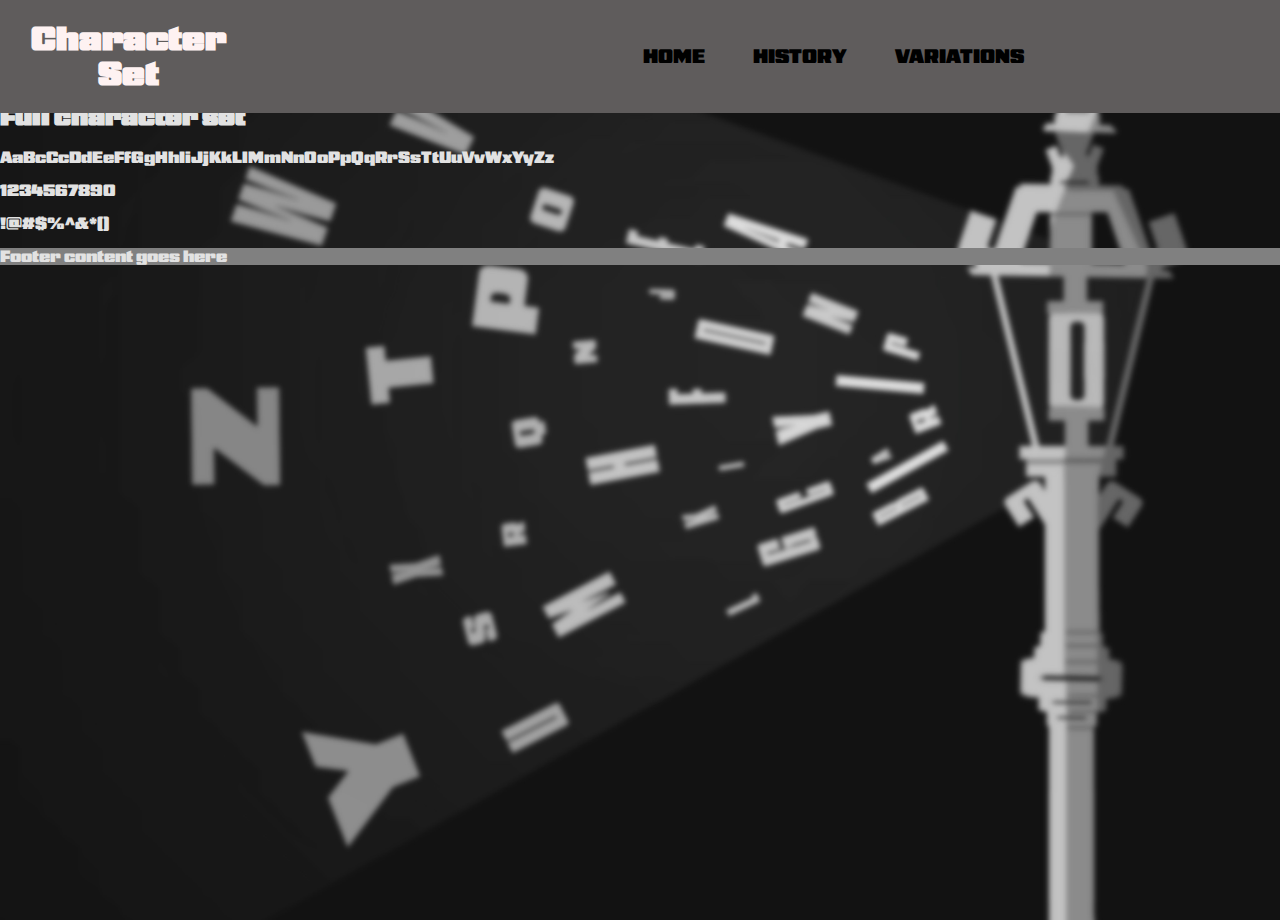
==== fullcharacterset.html @ bdd98385 "added images and fixed code" ====
<!DOCTYPE html>
<html lang="en">
<head>
    <meta charset="UTF-8">
    <meta http-equiv="X-UA-Compatible" content="IE=edge">
    <meta name="viewport" content="width=device-width, initial-scale=1.0">
    <link rel="stylesheet" href="main.css">
    <link rel="stylesheet" href="navigation.css">
    <title>Character Set</title>
    <meta charset="UTF-8">
    <meta name="viewport" content="width=device-width, initial-scale=1.0">
    <title>Background Image</title>
    <style>
        body {
            background-image: url('./images/nickelgothic2.jpg'); /* Path to the image */
            background-size: cover; /* Ensures the image covers the entire background */
            background-position: center; /* Centers the image */
            background-repeat: no-repeat; /* Prevents the image from repeating */
            margin: 0; /* Removes default margin for the body */
            height: 100vh; /* Ensures the body takes up the full viewport height */
        }
        
    </style>
</head>
<body>
    <header>
        <h1>Character Set</h1>
        <nav class="page-nav">
            <ul>
                <li><a href="index.html">Home</a></li>
                <li><a href="history.html">History</a></li>
                <li><a href="variations.html">Variations</a></li>
            </ul>
        </nav>
    </header>
    <main>
        <h2>Full Character Set</h2>
        <p>
            This page displays the complete character set of the Nickel Gothic font, showcasing its versatility and supported glyphs.
        </p>
        <section class="alphabet">
            <h2>Full character set</h2>
            <p>AaBcCcDdEeFfGgHhIiJjKkLlMmNnOoPpQqRrSsTtUuVvWxYyZz</p>
            <p>1234567890</p>
            <p>!@#$%^&*()</p>
          </section>

    </main>
</div>
</section>
<!-- Start of the footer -->
<footer>
  Footer content goes here
</footer>
</body>
</html>
---- main.css ----
@font-face {
    src: url("fonts/NickelGothicVariable[slnt\,wdth]-Edu.woff2") format("woff2"),
         url('fonts/NickelGothicVariable[slnt\,wdth]-Edu.woff') format("woff");
        font-family: 'Nickel Gothic Variable';
        font-style: normal;
        font-weight: normal;
        }
    
        @font-face {
            src: url("fonts/NickelGothicVariable[slnt\,wdth]-Edu.woff2") format("woff2"),
                 url('fonts/NickelGothicVariable[slnt\,wdth]-Edu.woff') format("woff");
                font-family: 'Nickel Gothic Variable';
                font-style: normal;
                font-weight: normal;
                }
            
                body {
                    background-color: lightsteelblue;
                    font-family: 'Nickel Gothic Variable';
                    color: rgb(226, 226, 226); /* Change font color to white */
                }
 #history {
 font-family: 'Futura', sans-serif; /* Set font to Futura */
  }

/* how the page wrapper will appear on mobile */
.page-wrapper{
    width: min(100% - 3rem, 80ch);
    margin-inline: auto;
}
/* how the page wrapper appears on desktop */

@media only screen and (min-width:800px){
.page-wrapper{
display: grid;
grid-gap: 25px;
grid-template-columns: 1fr 1fr;
grid-template-rows: auto;
grid-template-areas: 
    "h v"
    "a a";
}

#history {
grid-area: h;
}

#variations{
grid-area: v;
}

#alphabet {
grid-area: a;
}
}
/* CSS for the footer */
footer{
    background-color: gray;
}

/* variable font animation */
/* variable font animation */
h1{
    font-variation-settings: "wght" 25;
}
h3{
    font-weight:20; 
    text-align: center;
    font-size: 5em;
    animation: weightChange 7s infinite;
}

@keyframes weightChange {
    0%, 100%{
        font-variation-settings: "wght" 25, "slnt" -15;
    }
    50%{font-variation-settings: "wght" 150, "slnt" 15;
    }
}b  
 
/* animations for the varitions sections*/
.width {
    animation: widthOnly 5s infinite; /* Apply the width-only animation */
}

@keyframes widthOnly {
    0%, 100% {
        font-variation-settings: "wdth" 25; /* Narrow width */
    }
    50% {
        font-variation-settings: "wdth" 100; /* Wide width */
    }
}

/* Animation for the slant change */
.slant { 
    animation: slantVariations 5s infinite;
}

@keyframes slantVariations {
    0%, 100% {
        font-variation-settings: "wdth" 25, "slnt" -15;
    }
    50% {
        font-variation-settings: "wdth" 100, "slnt" 15;
    }
}/* Styling and animation for h5 elements */
h5 {
    font-weight: 400; /* Corrected font-weight */
    color: blue;
    margin: 15px;
    animation: weightChange 7s infinite;
}

/* Define the weightChange animation */
@keyframes weightChange {
    0%, 100% {
        font-variation-settings: "wght" 200;
    }
    50% {
        font-variation-settings: "wght" 700;
    }
}
/* variable font that changes on hover */
.variable-font{
    font-weight:1 ;
    height:100vh;
    font-size: 10em;
    display:grid;
    place-content: center;
    margin: 0;
    text-align: center;
    font-variation-settings: "wght" 40, "wdth" 0, "XXXX" 1;
    transition: 
        font-weight 500ms,
        font-variation-settings 3s;
}

.variable-font:hover{
    font-weight:500 ;
    height:100vh;
    font-size: 7em;
    display:grid;
    place-content: center;
    margin: 0;
    text-align: center;
    font-variation-settings: "wght" 120, "wdth" 0, "XXXX" 100;
}

body {
    background-image: url('./images/nickelgothic2.jpg'); /* Path to the image */
    background-size: cover; /* Ensures the image covers the entire background */
    background-position: center; /* Centers the image */
    background-repeat: no-repeat; /* Prevents the image from repeating */
}



/* Ensure the content is under the navigation bar */
.variations-page header {
    position: fixed; /* Fix the nav bar at the top */
    top: 0;
    left: 0;
    width: 100%; /* Full width of the screen */
    z-index: 1000; /* Ensure it stays above other content */
    background-color: rgba(255, 255, 255, 0.9); /* Optional: Add a background color */
    padding: 1em;
    box-shadow: 0px 2px 5px rgba(0, 0, 0, 0.1); /* Optional: Add a shadow */
}

/* Add spacing below the fixed nav bar */
.variations-page main {
    margin-top: 120px; /* Adjust this value to match the height of your nav bar */
}

/* Style the #variations section */
.variations-page #variations {
    margin-top: 2em; /* Add spacing from the top */
    margin-left: 2em; /* Align content to the left */
    max-width: 400px; /* Limit the width of the content */
    text-align: left; /* Align text to the left */
}

/* Ensure proper layout for larger screens */
@media (min-width: 768px) {
    .variations-page #variations {
        position: relative; /* Keep it in flow */
        float: left; /* Align to the left-hand side */
    }
}
---- navigation.css ----
*, *::before, *::after {
    box-sizing: border-box;
  }
  
  body {
    margin: 0;
  }
  
  h1{
    color:rgb(254, 242, 242);
  }
  header {
    /* where to set the color of the nav bar */
      background-color: rgb(95, 92, 92);
      text-align: center;
      top:0px;
      position: fixed;
      z-index: 999;
      width: 100%
  }
  
  .logo {
    margin: 0;
  }
  /* where to change the background color of the pop-up nav bar*/
  nav {
      position: absolute;
      text-align: left;
      padding-top:10px;
      top: 100%;
      left: 0;
      background: rgb(61, 61, 61);
      width: 100%;
      transform: scale(1,0);
      transform-origin: top;
      transition: transform 400ms ease-in-out;
  }
  
  nav ul {
      margin: 0;
      padding: 0;
      list-style: none;
  }
  
  nav li {
      margin-bottom: 1em;
      margin-left: 1em;
  }
  
  nav a {
      color: black;
      text-decoration: none;
      font-size: 1.2rem;
      text-transform: uppercase;
      opacity: 0;
      transition: opacity 100ms ease-in-out;
  }
  /* where to change the font color of the nav bar pop-up */
  nav a:hover {
      color: rgb(246, 31, 31);
  }
  
  .nav-checkbox:checked ~ nav {
     transform: scale(1,1);
  }
  
  .nav-checkbox {
      display: none;
  }
  
  .nav-checkbox-icon {
      position: absolute;
      top: 0;
      right: 0;
      margin-right: 1em;
      height: 100%;
      display: flex;
      align-items: center;    
  }
  
  .nav-checkbox-icon span,
  .nav-checkbox-icon span::before,
  .nav-checkbox-icon span::after {
  
          display: block;
          /* color of the hamburger menu */
          background: black;
          /* how far the hamburger menu is from the top */
          margin-top:7px;
          height: 3px;
          width: 2em;
          position: relative;
          
  }
  
  .nav-checkbox-icon span::before,
  .nav-checkbox-icon span::after {
  
          content: '';
          position: absolute;
  }
  
  .nav-checkbox-icon span::before {
      bottom: 7px;
  }
  
  .nav-checkbox-icon span::after {
      bottom: 14px;
  }
  
  .nav-checkbox:checked ~ nav a{
      opacity: 1;
      transition: opacity 250ms ease-in-out 350ms;
  }
  
  @media screen and (min-width: 800px) {
    .nav-checkbox-icon {
      display: none;
    }
    header {
      display: grid;
      grid-template-columns: 1fr auto minmax(600px, 3fr) 1fr;
    }
    .logo {
      grid-column: 2 / span 1;
    }
    nav {
      all: unset;
      grid-column: 3 / 4;
      display: flex;
      justify-content: flex-end;
      align-items: center;
    }
    nav a {
      opacity: 1;
      position: relative;
    }
    nav ul {
      display: flex;
     
    }
    nav li {
      margin-left: 3em;
      margin-bottom: 0;
    }
    nav a::before {
      content: '';
      display: block;
      height: 3px;
      background: black;
      position: absolute;
      top: 1.1em;
      left: 0;
      right: 0;
      transform: scale(0,1);
      transition: transform ease-in-out 250ms;
      
    }
    nav a:hover::before {
      transform: scale(1,1);
    }
  }
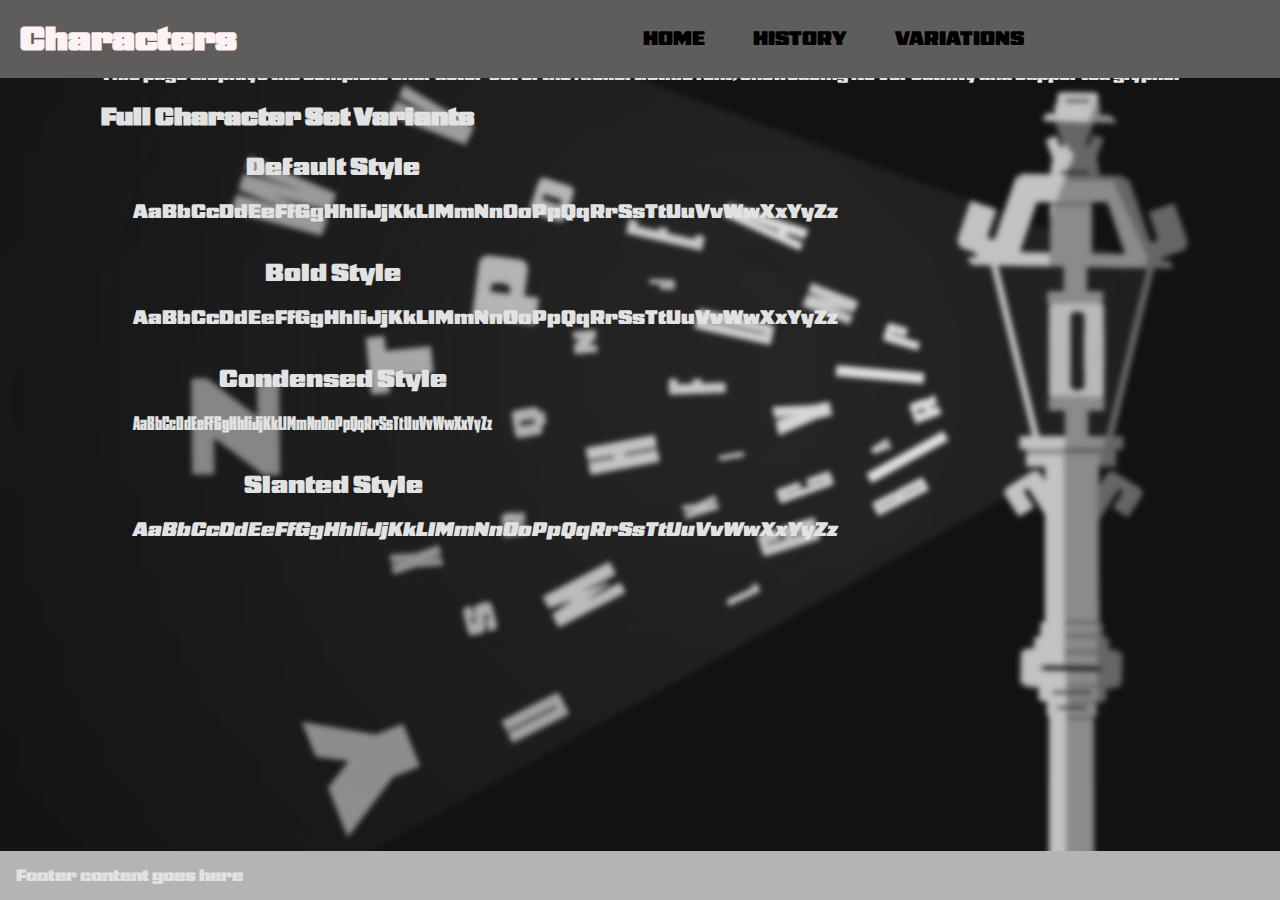
==== commit 4ed3e28e: "background and codes" ====
--- a/fullcharacterset.html
+++ b/fullcharacterset.html
@@ -2,29 +2,203 @@
 <html lang="en">
 <head>
     <meta charset="UTF-8">
-    <meta http-equiv="X-UA-Compatible" content="IE=edge">
     <meta name="viewport" content="width=device-width, initial-scale=1.0">
+    <title>History</title>
     <link rel="stylesheet" href="main.css">
     <link rel="stylesheet" href="navigation.css">
-    <title>Character Set</title>
-    <meta charset="UTF-8">
-    <meta name="viewport" content="width=device-width, initial-scale=1.0">
-    <title>Background Image</title>
     <style>
-        body {
-            background-image: url('./images/nickelgothic2.jpg'); /* Path to the image */
-            background-size: cover; /* Ensures the image covers the entire background */
-            background-position: center; /* Centers the image */
-            background-repeat: no-repeat; /* Prevents the image from repeating */
-            margin: 0; /* Removes default margin for the body */
-            height: 100vh; /* Ensures the body takes up the full viewport height */
-        }
-        
+        *, *::before, *::after {
+    box-sizing: border-box;
+  }
+  
+  body {
+    margin: 0;
+  }
+  
+  h1{
+    color:rgb(254, 242, 242);
+  }
+  header {
+    /* where to set the color of the nav bar */
+      background-color: rgb(95, 92, 92);
+      text-align: center;
+      top:0px;
+      position: fixed;
+      z-index: 999;
+      width: 100%
+  }
+  
+  .logo {
+    margin: 0;
+  }
+  /* where to change the background color of the pop-up nav bar*/
+  nav {
+      position: absolute;
+      text-align: left;
+      padding-top:10px;
+      top: 100%;
+      left: 0;
+      background: rgb(61, 61, 61);
+      width: 100%;
+      transform: scale(1,0);
+      transform-origin: top;
+      transition: transform 400ms ease-in-out;
+  }
+  
+  nav ul {
+      margin: 0;
+      padding: 0;
+      list-style: none;
+  }
+  
+  nav li {
+      margin-bottom: 1em;
+      margin-left: 1em;
+  }
+  
+  nav a {
+      color: black;
+      text-decoration: none;
+      font-size: 1.2rem;
+      text-transform: uppercase;
+      opacity: 0;
+      transition: opacity 100ms ease-in-out;
+  }
+  /* where to change the font color of the nav bar pop-up */
+  nav a:hover {
+      color: rgb(246, 31, 31);
+  }
+  
+  .nav-checkbox:checked ~ nav {
+     transform: scale(1,1);
+  }
+  
+  .nav-checkbox {
+      display: none;
+  }
+  
+  .nav-checkbox-icon {
+      position: absolute;
+      top: 0;
+      right: 0;
+      margin-right: 1em;
+      height: 100%;
+      display: flex;
+      align-items: center;    
+  }
+  
+  .nav-checkbox-icon span,
+  .nav-checkbox-icon span::before,
+  .nav-checkbox-icon span::after {
+  
+          display: block;
+          /* color of the hamburger menu */
+          background: black;
+          /* how far the hamburger menu is from the top */
+          margin-top:7px;
+          height: 3px;
+          width: 2em;
+          position: relative;
+          
+  }
+  
+  .nav-checkbox-icon span::before,
+  .nav-checkbox-icon span::after {
+  
+          content: '';
+          position: absolute;
+  }
+  
+  .nav-checkbox-icon span::before {
+      bottom: 7px;
+  }
+  
+  .nav-checkbox-icon span::after {
+      bottom: 14px;
+  }
+  
+  .nav-checkbox:checked ~ nav a{
+      opacity: 1;
+      transition: opacity 250ms ease-in-out 350ms;
+  }
+  
+  @media screen and (min-width: 800px) {
+    .nav-checkbox-icon {
+      display: none;
+    }
+    header {
+      display: grid;
+      grid-template-columns: 1fr auto minmax(600px, 3fr) 1fr;
+    }
+    .logo {
+      grid-column: 2 / span 1;
+    }
+    nav {
+      all: unset;
+      grid-column: 3 / 4;
+      display: flex;
+      justify-content: flex-end;
+      align-items: center;
+    }
+    nav a {
+      opacity: 1;
+      position: relative;
+    }
+    nav ul {
+      display: flex;
+     
+    }
+    nav li {
+      margin-left: 3em;
+      margin-bottom: 0;
+    }
+    nav a::before {
+      content: '';
+      display: block;
+      height: 3px;
+      background: black;
+      position: absolute;
+      top: 1.1em;
+      left: 0;
+      right: 0;
+      transform: scale(0,1);
+      transition: transform ease-in-out 250ms;
+      
+    }
+    nav a:hover::before {
+      transform: scale(1,1);
+    }
+  }
+  
+    /* Ensure the body takes up the full height of the viewport */
+  body {
+      display: flex;
+      flex-direction: column;
+      min-height: 100vh; /* Ensure the body is at least the height of the viewport */
+      margin: 0; /* Remove default margin */
+  }
+  
+  /* Main content area */
+  main {
+      flex: 1; /* Allow the main content to grow and take up available space */
+  }
+  
+  /* Footer styling */
+  footer {
+      background-color: #b4b4b4; /* Optional: Add a background color */
+      text-align: left; /* Align the footer content to the left */
+      padding: 1em; /* Add padding inside the footer */
+      position: fixed; /* Fix the footer to the bottom of the viewport */
+      bottom: 0; /* Align it to the bottom */
+      left: 0; /* Ensure it starts from the left edge */
+      width: 100%; /* Ensure it spans the full width */
+      box-sizing: border-box; /* Include padding and border in width */
+  }
     </style>
 </head>
 <body>
     <header>
-        <h1>Character Set</h1>
+        <h1>Characters</h1>
         <nav class="page-nav">
             <ul>
                 <li><a href="index.html">Home</a></li>
@@ -39,11 +213,31 @@
             This page displays the complete character set of the Nickel Gothic font, showcasing its versatility and supported glyphs.
         </p>
         <section class="alphabet">
-            <h2>Full character set</h2>
-            <p>AaBcCcDdEeFfGgHhIiJjKkLlMmNnOoPpQqRrSsTtUuVvWxYyZz</p>
-            <p>1234567890</p>
-            <p>!@#$%^&*()</p>
-          </section>
+                     <h2>Full Character Set Variants</h2>
+            
+            <!-- Default Style -->
+            <section class="variant">
+                <h3>Default Style</h3>
+                <p class="default">AaBbCcDdEeFfGgHhIiJjKkLlMmNnOoPpQqRrSsTtUuVvWwXxYyZz</p>
+            </section>
+            
+            <!-- Bold Variant -->
+            <section class="variant">
+                <h3>Bold Style</h3>
+                <p class="bold">AaBbCcDdEeFfGgHhIiJjKkLlMmNnOoPpQqRrSsTtUuVvWwXxYyZz</p>
+            </section>
+            
+            <!-- Condensed Variant -->
+            <section class="variant">
+                <h3>Condensed Style</h3>
+                <p class="condensed">AaBbCcDdEeFfGgHhIiJjKkLlMmNnOoPpQqRrSsTtUuVvWwXxYyZz</p>
+            </section>
+            
+            <!-- Slanted Variant -->
+            <section class="variant">
+                <h3>Slanted Style</h3>
+                <p class="slanted">AaBbCcDdEeFfGgHhIiJjKkLlMmNnOoPpQqRrSsTtUuVvWwXxYyZz</p>
+            </section>
 
     </main>
 </div>
--- a/main.css
+++ b/main.css
@@ -187,4 +187,77 @@
         position: relative; /* Keep it in flow */
         float: left; /* Align to the left-hand side */
     }
-}+}
+/* Position the #variations section in the left-center of the screen */
+#variations {
+    position: absolute; /* Position the section relative to the viewport */
+    top: 50%; /* Center vertically */
+    left: 2%; /* Align to the left side (adjust as needed) */
+    transform: translateY(-50%); /* Adjust for vertical centering */
+    max-width: 400px; /* Limit the width of the content */
+    text-align: left; /* Align text to the left */
+}
+
+/* General styling for the variants */
+.variant {
+    margin-bottom: 2em; /* Add spacing between sections */
+}
+
+.variant h3 {
+    font-family: 'Nickel Gothic Variable', sans-serif;
+    font-size: 1.5em;
+    margin-bottom: 0.5em;
+}
+
+.variant p {
+    font-family: 'Nickel Gothic Variable', sans-serif;
+    font-size: 1.2em;
+    line-height: 1.5;
+}
+
+/* Default Style */
+.default {
+    font-variation-settings: "wght" 400, "wdth" 100, "slnt" 0; /* Regular weight, normal width, no slant */
+}
+
+/* Bold Variant */
+.bold {
+    font-variation-settings: "wght" 700, "wdth" 100, "slnt" 0; /* Bold weight, normal width, no slant */
+}
+
+/* Condensed Variant */
+.condensed {
+    font-variation-settings: "wght" 400, "wdth" 50, "slnt" 0; /* Regular weight, condensed width, no slant */
+}
+
+/* Slanted Variant */
+.slanted {
+    font-variation-settings: "wght" 400, "wdth" 100, "slnt" -10; /* Regular weight, normal width, slanted */
+}
+/* Center the content vertically and align it to the left */
+body {
+    display: flex;
+    justify-content: flex-start; /* Align content to the left */
+    align-items: center; /* Center content vertically */
+    min-height: 100vh; /* Ensure the body takes up the full viewport height */
+    margin: 0; /* Remove default margin */
+}
+
+.variant {
+    margin-left: 2em; /* Add spacing from the left edge */
+    max-width: 400px; /* Limit the width of the content */
+    text-align: left; /* Align text to the left */
+}
+
+.variant h3 {
+    font-family: 'Nickel Gothic Variable', sans-serif;
+    font-size: 1.5em;
+    margin-bottom: 0.5em;
+}
+
+.variant p {
+    font-family: 'Nickel Gothic Variable', sans-serif;
+    font-size: 1.2em;
+    line-height: 1.5;
+}
+
--- a/navigation.css
+++ b/navigation.css
@@ -161,4 +161,29 @@
     }
   }
   
+    /* Ensure the body takes up the full height of the viewport */
+  body {
+      display: flex;
+      flex-direction: column;
+      min-height: 100vh; /* Ensure the body is at least the height of the viewport */
+      margin: 0; /* Remove default margin */
+  }
+  
+  /* Main content area */
+  main {
+      flex: 1; /* Allow the main content to grow and take up available space */
+  }
+  
+  /* Footer styling */
+  footer {
+      background-color: #b4b4b4; /* Optional: Add a background color */
+      text-align: left; /* Align the footer content to the left */
+      padding: 1em; /* Add padding inside the footer */
+      position: fixed; /* Fix the footer to the bottom of the viewport */
+      bottom: 0; /* Align it to the bottom */
+      left: 0; /* Ensure it starts from the left edge */
+      width: 100%; /* Ensure it spans the full width */
+      box-sizing: border-box; /* Include padding and border in width */
+  }
+
   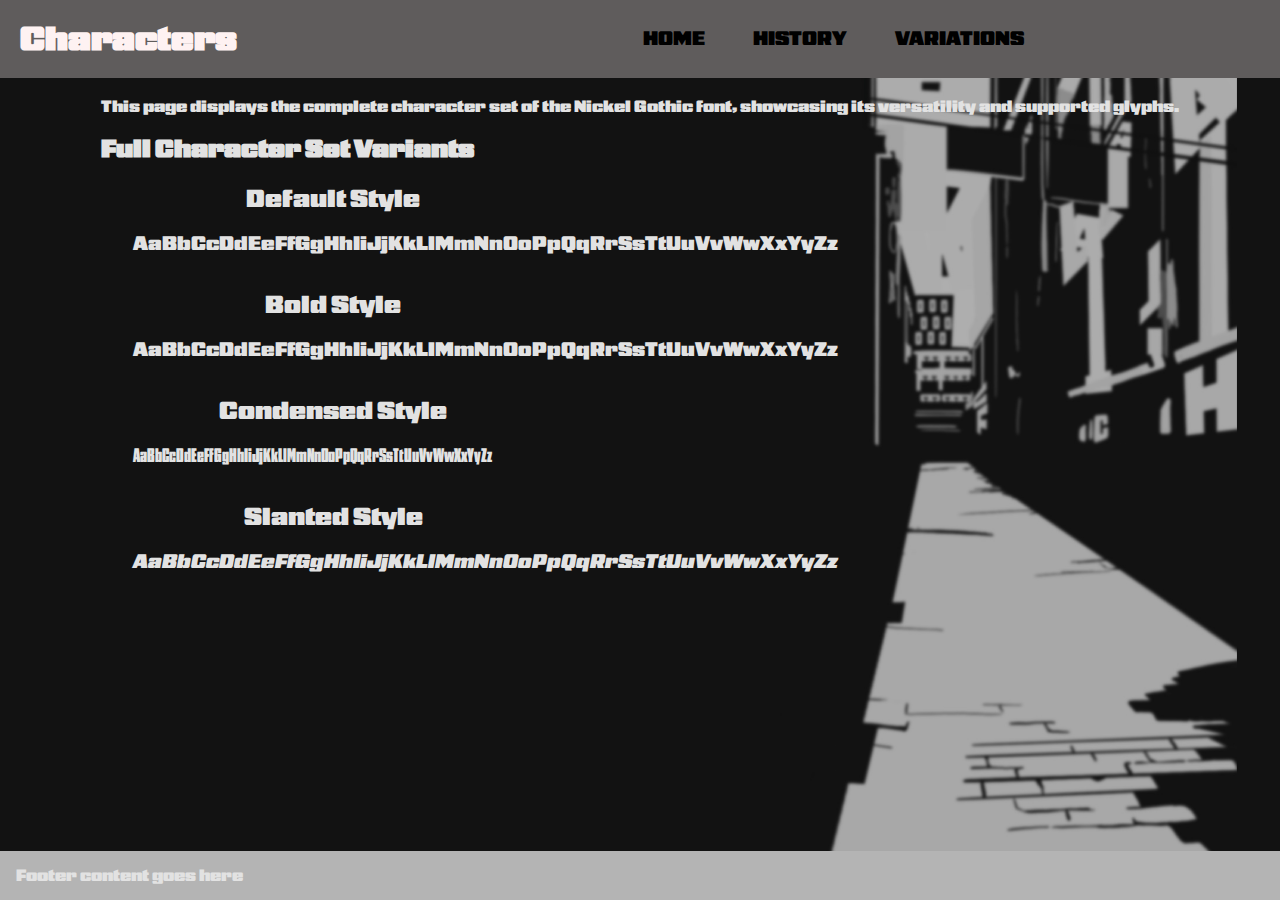
==== commit 754e1006: "fixed animation issues" ====
--- a/fullcharacterset.html
+++ b/fullcharacterset.html
@@ -182,7 +182,15 @@
   main {
       flex: 1; /* Allow the main content to grow and take up available space */
   }
-  
+  body {
+            background-image: url('./images/city.svg'); /* Path to the image */
+            background-size: cover; /* Ensures the image covers the entire background */
+            background-position: center; /* Centers the image */
+            background-repeat: no-repeat; /* Prevents the image from repeating */
+            margin: 0; /* Removes default margin for the body */
+            height: 100vh; /* Ensures the body takes up the full viewport height */
+        }
+
   /* Footer styling */
   footer {
       background-color: #b4b4b4; /* Optional: Add a background color */
@@ -208,36 +216,38 @@
         </nav>
     </header>
     <main>
+        
+        <section class="alphabet" style="overflow-y: auto; max-height: calc(100vh - 150px); padding: 1em;"></section>
         <h2>Full Character Set</h2>
         <p>
             This page displays the complete character set of the Nickel Gothic font, showcasing its versatility and supported glyphs.
         </p>
-        <section class="alphabet">
-                     <h2>Full Character Set Variants</h2>
+        <h2>Full Character Set Variants</h2>
             
             <!-- Default Style -->
             <section class="variant">
-                <h3>Default Style</h3>
-                <p class="default">AaBbCcDdEeFfGgHhIiJjKkLlMmNnOoPpQqRrSsTtUuVvWwXxYyZz</p>
+            <h3>Default Style</h3>
+            <p class="default">AaBbCcDdEeFfGgHhIiJjKkLlMmNnOoPpQqRrSsTtUuVvWwXxYyZz</p>
             </section>
             
             <!-- Bold Variant -->
             <section class="variant">
-                <h3>Bold Style</h3>
-                <p class="bold">AaBbCcDdEeFfGgHhIiJjKkLlMmNnOoPpQqRrSsTtUuVvWwXxYyZz</p>
+            <h3>Bold Style</h3>
+            <p class="bold">AaBbCcDdEeFfGgHhIiJjKkLlMmNnOoPpQqRrSsTtUuVvWwXxYyZz</p>
             </section>
             
             <!-- Condensed Variant -->
             <section class="variant">
-                <h3>Condensed Style</h3>
-                <p class="condensed">AaBbCcDdEeFfGgHhIiJjKkLlMmNnOoPpQqRrSsTtUuVvWwXxYyZz</p>
+            <h3>Condensed Style</h3>
+            <p class="condensed">AaBbCcDdEeFfGgHhIiJjKkLlMmNnOoPpQqRrSsTtUuVvWwXxYyZz</p>
             </section>
             
             <!-- Slanted Variant -->
             <section class="variant">
-                <h3>Slanted Style</h3>
-                <p class="slanted">AaBbCcDdEeFfGgHhIiJjKkLlMmNnOoPpQqRrSsTtUuVvWwXxYyZz</p>
-            </section>
+            <h3>Slanted Style</h3>
+            <p class="slanted">AaBbCcDdEeFfGgHhIiJjKkLlMmNnOoPpQqRrSsTtUuVvWwXxYyZz</p>
+            </section>
+        </section>
 
     </main>
 </div>
--- a/main.css
+++ b/main.css
@@ -78,17 +78,18 @@
     }
 }b  
  
-/* animations for the varitions sections*/
+/* animations for the variations sections */
 .width {
     animation: widthOnly 5s infinite; /* Apply the width-only animation */
+    font-variation-settings: "wdth" 50; /* Ensure initial width is set */
 }
 
 @keyframes widthOnly {
     0%, 100% {
-        font-variation-settings: "wdth" 25; /* Narrow width */
+        font-variation-settings: "wdth" 50; /* Narrow width */
     }
     50% {
-        font-variation-settings: "wdth" 100; /* Wide width */
+        font-variation-settings: "wdth" 200; /* Wide width */
     }
 }
 
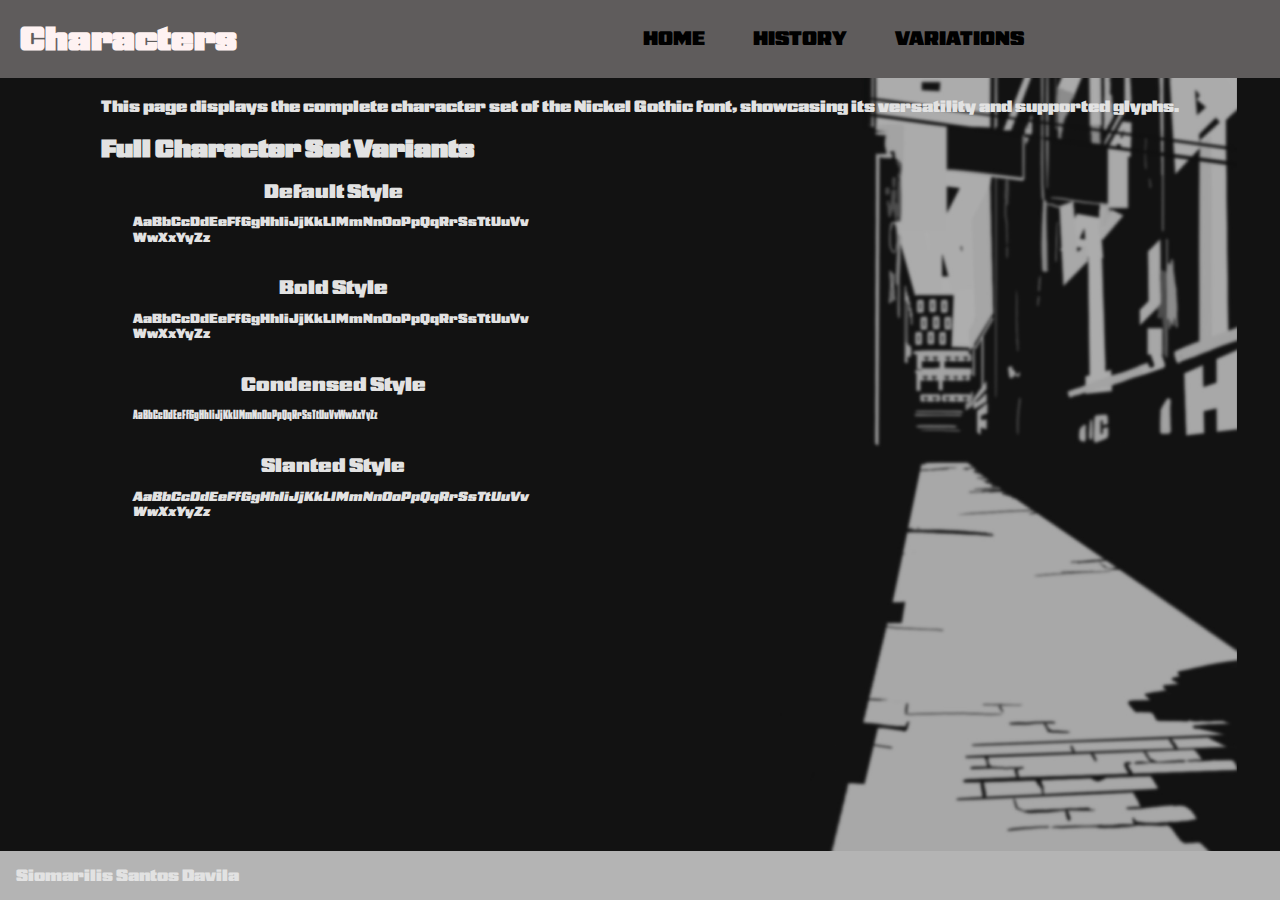
==== commit 78a92199: "added more" ====
--- a/fullcharacterset.html
+++ b/fullcharacterset.html
@@ -1,6 +1,12 @@
 <!DOCTYPE html>
 <html lang="en">
 <head>
+    <meta charset="UTF-8">
+    <meta http-equiv="X-UA-Compatible" content="IE=edge">
+    <meta name="viewport" content="width=device-width, initial-scale=1.0">
+    <link rel="stylesheet" href="main.css">
+    <link rel="stylesheet" href="navigation.css">
+    <title>NickelGothicVariableFont</title>
     <meta charset="UTF-8">
     <meta name="viewport" content="width=device-width, initial-scale=1.0">
     <title>History</title>
@@ -220,7 +226,8 @@
         <section class="alphabet" style="overflow-y: auto; max-height: calc(100vh - 150px); padding: 1em;"></section>
         <h2>Full Character Set</h2>
         <p>
-            This page displays the complete character set of the Nickel Gothic font, showcasing its versatility and supported glyphs.
+            This page displays the complete character set of 
+            the Nickel Gothic font, showcasing its versatility and supported glyphs.
         </p>
         <h2>Full Character Set Variants</h2>
             
@@ -247,6 +254,27 @@
             <h3>Slanted Style</h3>
             <p class="slanted">AaBbCcDdEeFfGgHhIiJjKkLlMmNnOoPpQqRrSsTtUuVvWwXxYyZz</p>
             </section>
+            <!-- Example element with .width class -->
+
+<style>
+    /* General styling for the variants */
+    .variant {
+        margin-bottom: 2em; /* Add spacing between sections */
+    }
+
+    .variant h3 {
+        font-family: 'Nickel Gothic Variable', sans-serif;
+        font-size: 1.2em; /* Reduce heading size slightly */
+        margin-bottom: 0.5em;
+    }
+
+    .variant p {
+        font-family: 'Nickel Gothic Variable', sans-serif;
+        font-size: 0.8em; /* Reduce font size to fit on the screen */
+        line-height: 1.2; /* Adjust line height for readability */
+        word-break: break-word; /* Ensure long words break to fit the screen */
+    }
+</style>
         </section>
 
     </main>
@@ -254,7 +282,7 @@
 </section>
 <!-- Start of the footer -->
 <footer>
-  Footer content goes here
+  Siomarilis Santos Davila
 </footer>
 </body>
 </html>--- a/main.css
+++ b/main.css
@@ -108,7 +108,7 @@
 }/* Styling and animation for h5 elements */
 h5 {
     font-weight: 400; /* Corrected font-weight */
-    color: blue;
+    color: rgb(246, 31, 31);
     margin: 15px;
     animation: weightChange 7s infinite;
 }
--- a/navigation.css
+++ b/navigation.css
@@ -176,7 +176,7 @@
   
   /* Footer styling */
   footer {
-      background-color: #b4b4b4; /* Optional: Add a background color */
+      background-color: rgb(95, 92, 92); /* Optional: Add a background color */
       text-align: left; /* Align the footer content to the left */
       padding: 1em; /* Add padding inside the footer */
       position: fixed; /* Fix the footer to the bottom of the viewport */
@@ -184,6 +184,4 @@
       left: 0; /* Ensure it starts from the left edge */
       width: 100%; /* Ensure it spans the full width */
       box-sizing: border-box; /* Include padding and border in width */
-  }
-
-  +  }--- a/main.css
+++ b/main.css
@@ -108,7 +108,7 @@
 }/* Styling and animation for h5 elements */
 h5 {
     font-weight: 400; /* Corrected font-weight */
-    color: blue;
+    color: rgb(246, 31, 31);
     margin: 15px;
     animation: weightChange 7s infinite;
 }
--- a/navigation.css
+++ b/navigation.css
@@ -176,7 +176,7 @@
   
   /* Footer styling */
   footer {
-      background-color: #b4b4b4; /* Optional: Add a background color */
+      background-color: rgb(95, 92, 92); /* Optional: Add a background color */
       text-align: left; /* Align the footer content to the left */
       padding: 1em; /* Add padding inside the footer */
       position: fixed; /* Fix the footer to the bottom of the viewport */
@@ -184,6 +184,4 @@
       left: 0; /* Ensure it starts from the left edge */
       width: 100%; /* Ensure it spans the full width */
       box-sizing: border-box; /* Include padding and border in width */
-  }
-
-  +  }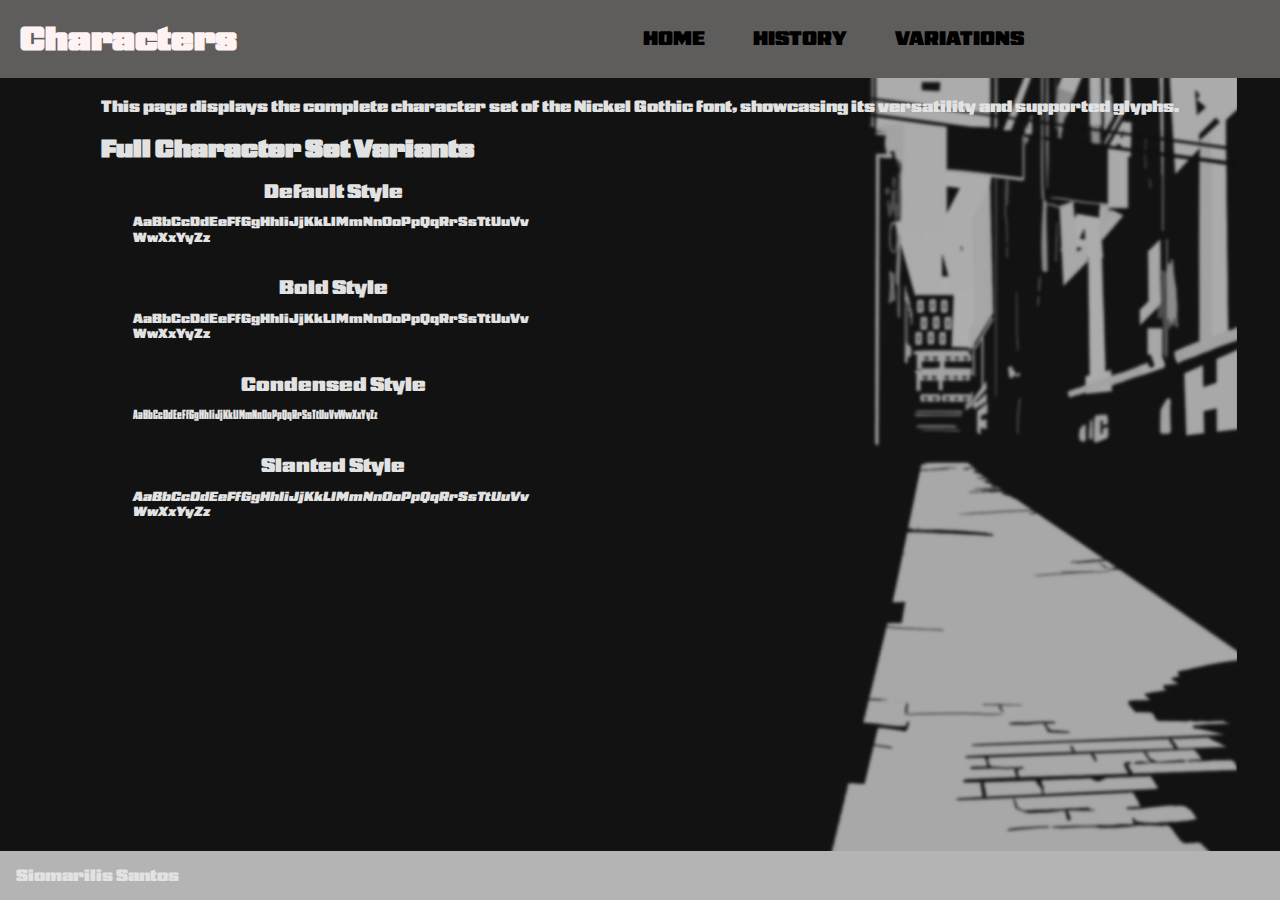
==== commit b5736f1a: "backgrounds" ====
--- a/fullcharacterset.html
+++ b/fullcharacterset.html
@@ -1,12 +1,6 @@
 <!DOCTYPE html>
 <html lang="en">
 <head>
-    <meta charset="UTF-8">
-    <meta http-equiv="X-UA-Compatible" content="IE=edge">
-    <meta name="viewport" content="width=device-width, initial-scale=1.0">
-    <link rel="stylesheet" href="main.css">
-    <link rel="stylesheet" href="navigation.css">
-    <title>NickelGothicVariableFont</title>
     <meta charset="UTF-8">
     <meta name="viewport" content="width=device-width, initial-scale=1.0">
     <title>History</title>
@@ -282,7 +276,7 @@
 </section>
 <!-- Start of the footer -->
 <footer>
-  Siomarilis Santos Davila
+  Siomarilis Santos
 </footer>
 </body>
 </html>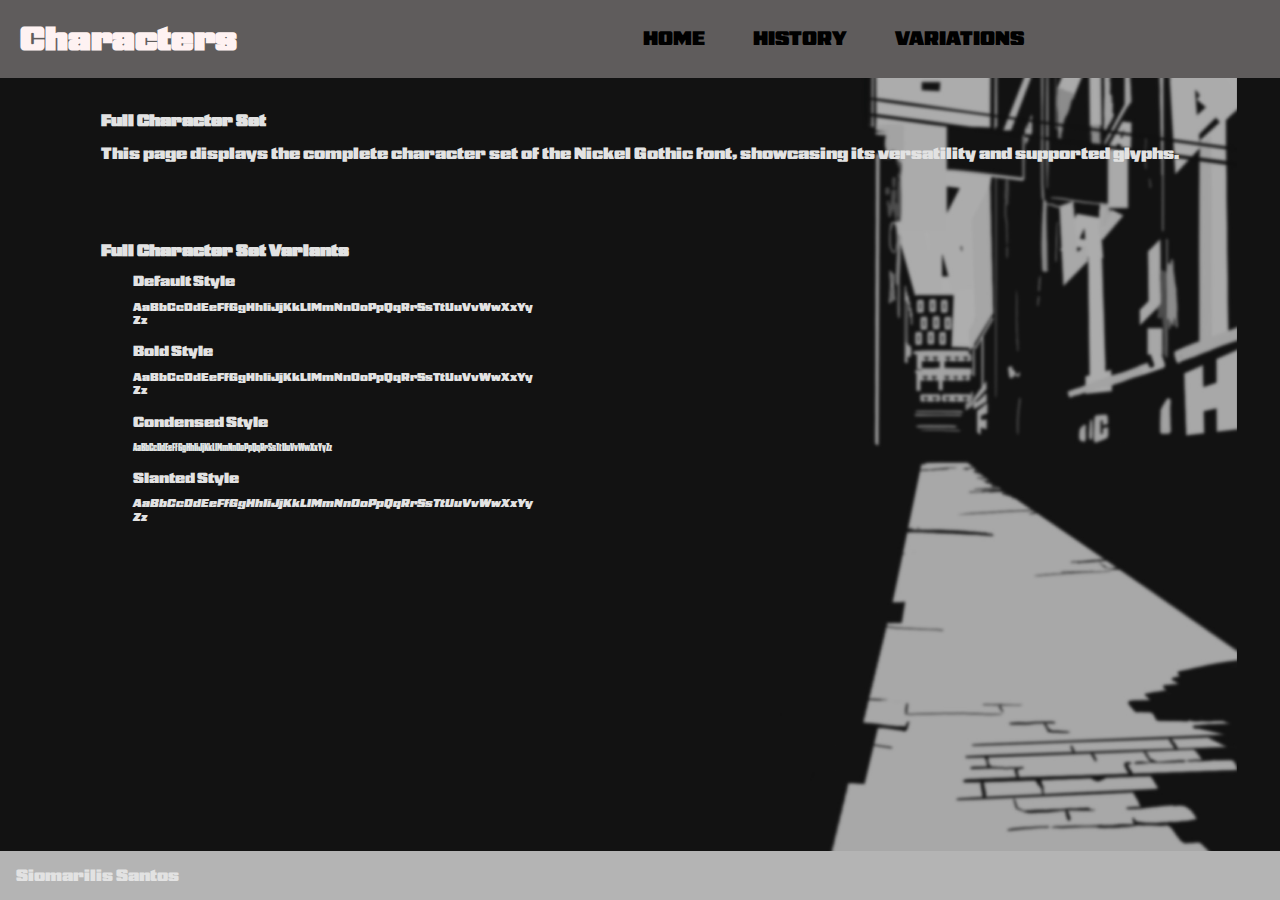
==== commit 30776bcd: "added more" ====
--- a/fullcharacterset.html
+++ b/fullcharacterset.html
@@ -251,22 +251,42 @@
             <!-- Example element with .width class -->
 
 <style>
-    /* General styling for the variants */
+    /* Ensure the content fits within the open area and is left-hand centered */
+    .alphabet {
+        overflow-y: auto; /* Enable vertical scrolling if needed */
+        max-height: calc(100vh - 150px); /* Limit height to fit within the viewport */
+        padding: 1em; /* Add padding for spacing */
+        display: flex; /* Use flexbox for alignment */
+        flex-direction: column; /* Stack content vertically */
+        justify-content: center; /* Vertically center the content */
+        align-items: flex-start; /* Align content to the left */
+        margin-left: 2em; /* Add spacing from the left edge */
+        box-sizing: border-box; /* Include padding in width calculations */
+    }
+
+        h2 {
+            font-size: 1rem; /* Reduce heading size */
+            margin-bottom: 0.5em; /* Add spacing below the heading */
+            margin-top: 5em; /* Increase spacing above the heading to move it further down */
+            text-align: left; /* Ensure text is aligned to the left */
+        }
+
     .variant {
-        margin-bottom: 2em; /* Add spacing between sections */
+        margin-bottom: 1em; /* Reduce spacing between sections */
+        text-align: left; /* Ensure text is aligned to the left */
     }
 
     .variant h3 {
-        font-family: 'Nickel Gothic Variable', sans-serif;
-        font-size: 1.2em; /* Reduce heading size slightly */
-        margin-bottom: 0.5em;
+        font-size: 0.9rem; /* Reduce heading size slightly */
+        margin-bottom: 0.3em; /* Add smaller spacing below the heading */
+        text-align: left; /* Ensure text is aligned to the left */
     }
 
     .variant p {
-        font-family: 'Nickel Gothic Variable', sans-serif;
-        font-size: 0.8em; /* Reduce font size to fit on the screen */
+        font-size: 0.7rem; /* Reduce font size to fit on the screen */
         line-height: 1.2; /* Adjust line height for readability */
         word-break: break-word; /* Ensure long words break to fit the screen */
+        text-align: left; /* Ensure text is aligned to the left */
     }
 </style>
         </section>
--- a/main.css
+++ b/main.css
@@ -262,3 +262,41 @@
     line-height: 1.5;
 }
 
+
+
+.footer-button{
+    display: inline-block;
+    position: relative;
+    text-decoration: none;
+    overflow: hidden;
+    background-color: rgb(214, 211, 211);
+    color:rgb(246, 31, 31);
+    padding: 10px;
+    border-radius: 5px;
+    margin: 10px;
+    font-size: 20px;
+    font-family: "Nickel Gothic", sans-serif; /* Use Nickel Gothic as the primary font */
+    font-stretch: condensed; /* Make the font condensed */
+    border-radius: 25px;
+    box-shadow:  5px 5px 5px rgba(0, 0, 0, 0.5);
+
+}
+.footer-button::before{
+    content: '';
+    position: absolute;
+    background-color: rgba(255, 192, 192, 0.5);
+    top: 0;
+    left: -100%;
+    width: 100%;
+    height: 100%;
+    transition: left 0.4s;
+
+}
+.footer-button:hover::before{
+    left: 0;
+}
+
+.footer-button:hover{
+    background-color: rgb(103, 64, 64);
+}
+/* styling and hover effect for download button */